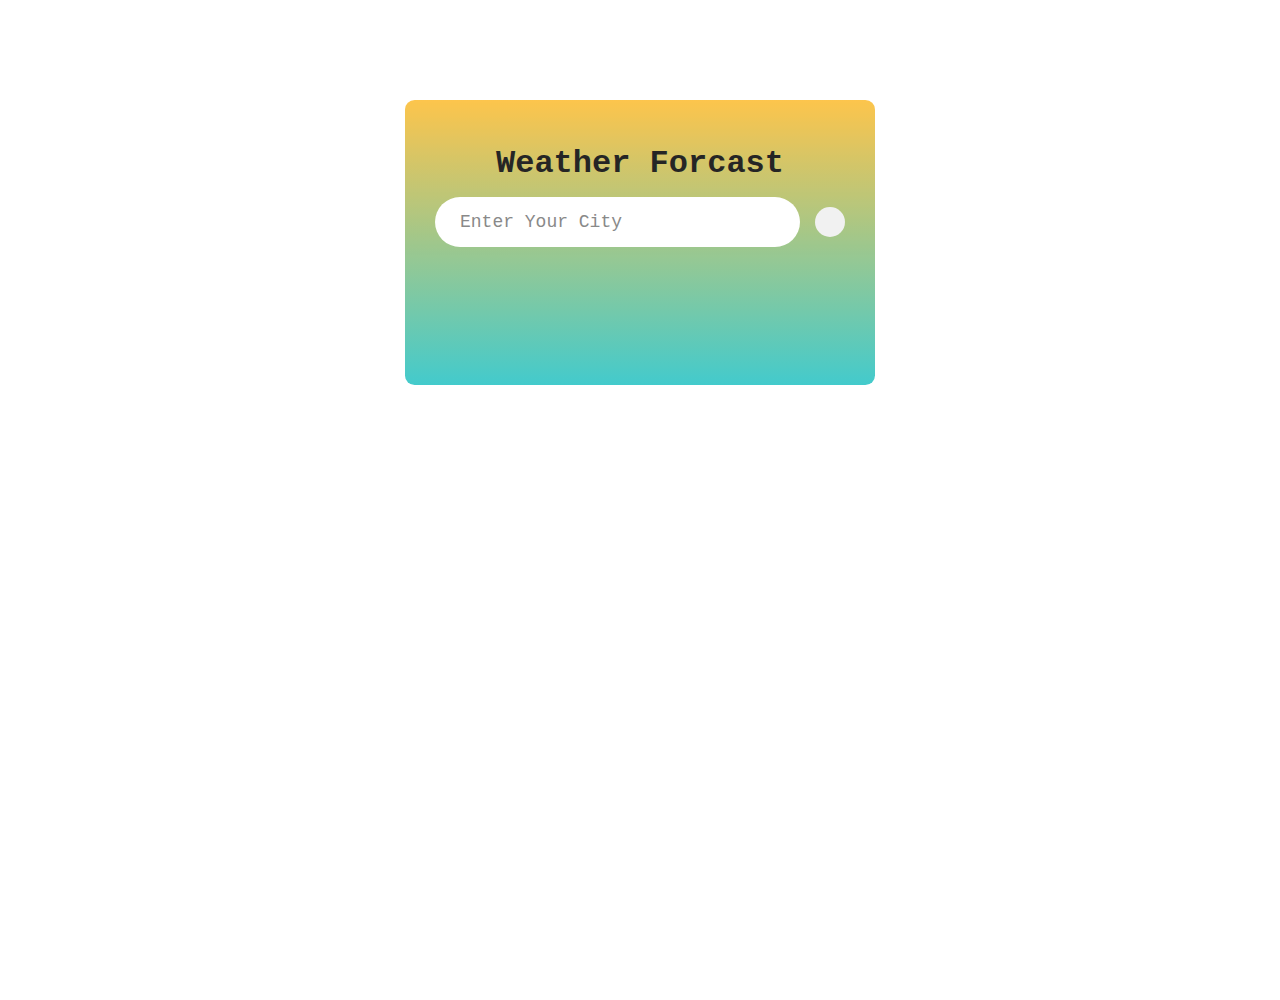
==== index.html @ 5621a1ba "Update and rename Home.html to index.html" ====
<!DOCTYPE html>
<html lang="en">
<head>
    <meta charset="UTF-8">
    <meta name="viewport" content="width=device-width, initial-scale=1.0">
    <link rel="stylesheet" href="Style.css">
    <title>Home</title>
    <link rel="stylesheet" href="https://cdnjs.cloudflare.com/ajax/libs/font-awesome/6.5.1/css/all.min.css" integrity="sha512-DTOQO9RWCH3ppGqcWaEA1BIZOC6xxalwEsw9c2QQeAIftl+Vegovlnee1c9QX4TctnWMn13TZye+giMm8e2LwA==" crossorigin="anonymous" referrerpolicy="no-referrer" />
    <link href="https://fonts.googleapis.com/css2?family=Encode+Sans+Semi+Condensed&display=swap" rel="stylesheet">

    
</head>
<body>

    
    <div class="card">
        <h1 class="title">Weather Forcast</h1>
        <div class="search">
            <input type="text" placeholder="Enter Your City" class="user-input">
            <button id="serach-btn"><i class="fa-solid fa-magnifying-glass"></i></button>
        </div>

        <div class="weather">
            <img src="images/clear.png" alt="" id="weather-image">
            <h1 class="celcius"></h1>
            <h2 class="city-name"></h2>
        </div>

        <div class="weather-details">
            <p class="humidity"></p>
            <p class="wind"></p>
        </div>
        
    </div>






<script src="light.js" type="text/javascript"></script>

</body>
</html>
---- Style.css ----
*{
  margin: 0;
  padding: 0;
  box-sizing: border-box;
  font-family: 'Roboto', Courier, monospace;
  color: rgb(0, 0, 0);
}
body{
  background-image: url(images/hero-3.jpg);
  height: 100vh;
  background-size: cover;
  background-position: center;
}
.card{
  background: rgb(34,193,195);
background: linear-gradient(0deg, rgba(34,193,195,1) 0%, rgba(253,187,45,1) 100%);
  width: 88%;
  max-width: 470px;
  margin: 100px auto;
  padding: 30px 30px;
  text-align: center;
  border-radius: 0.6em;
  opacity: 0.85;
  max-height: 700px;
}
.title{
  padding: 15px;

}
.search{
  width: 100%;
  display: flex;
  justify-content: space-between;
  align-items: center;
}
.search input{
  border: none;
  outline: none;
  padding: 15px 25px;
  border-radius: 30px;
  flex: 1;
  margin-right: 15px;
  font-size: 18px;
}
.search button{
  padding: 15px;
  border-radius: 50%;
  border: none;
  text-align: center;
  cursor: pointer;
}
i{
  font-size: 20px;
}
.weather{padding: 20px;}

.celcius{
  font-size: 60px;
  padding: 5px;
}
.city-name{
  font-size: 30px;
  padding: 10px;
}

.weather-details{
  color: rgb(255, 255, 255);
  display: flex;
  justify-content: space-between;
  align-items: center;
  padding: 10px;
  font-size: 20px;
}
p{
  font-size: 30px;
  font-weight: 300;
}
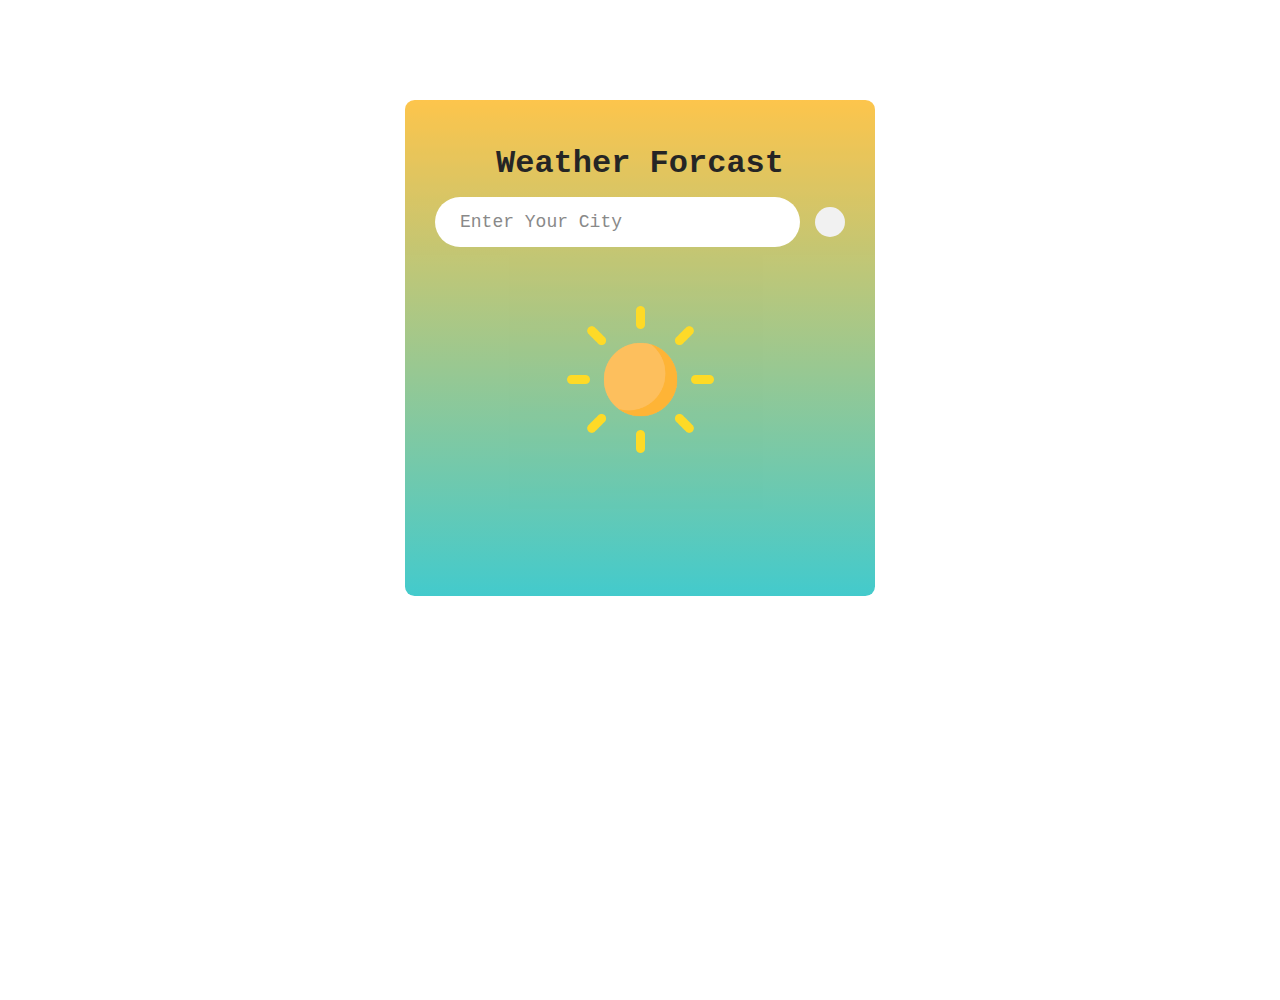
==== commit bd21db71: "Update index.html" ====
--- a/index.html
+++ b/index.html
@@ -21,7 +21,7 @@
         </div>
 
         <div class="weather">
-            <img src="images/clear.png" alt="" id="weather-image">
+            <img src="clear.png" alt="" id="weather-image">
             <h1 class="celcius"></h1>
             <h2 class="city-name"></h2>
         </div>
